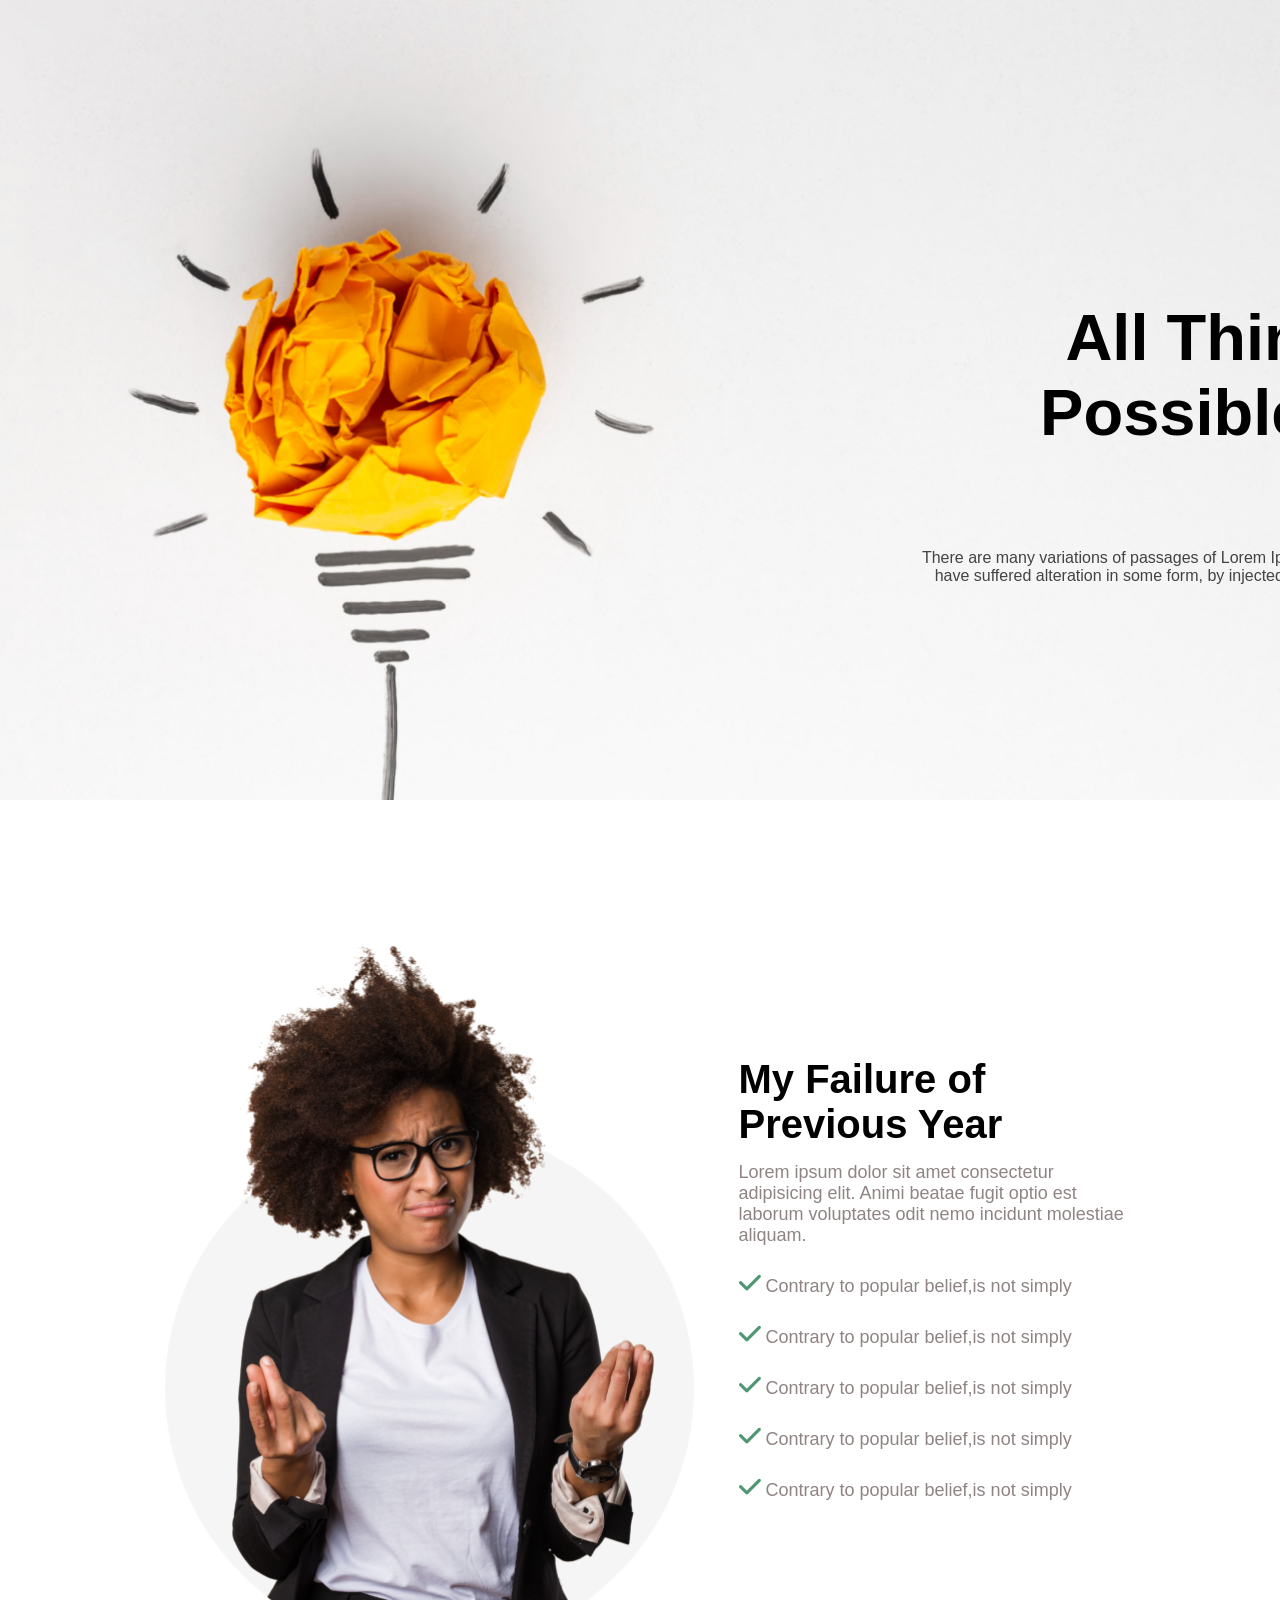
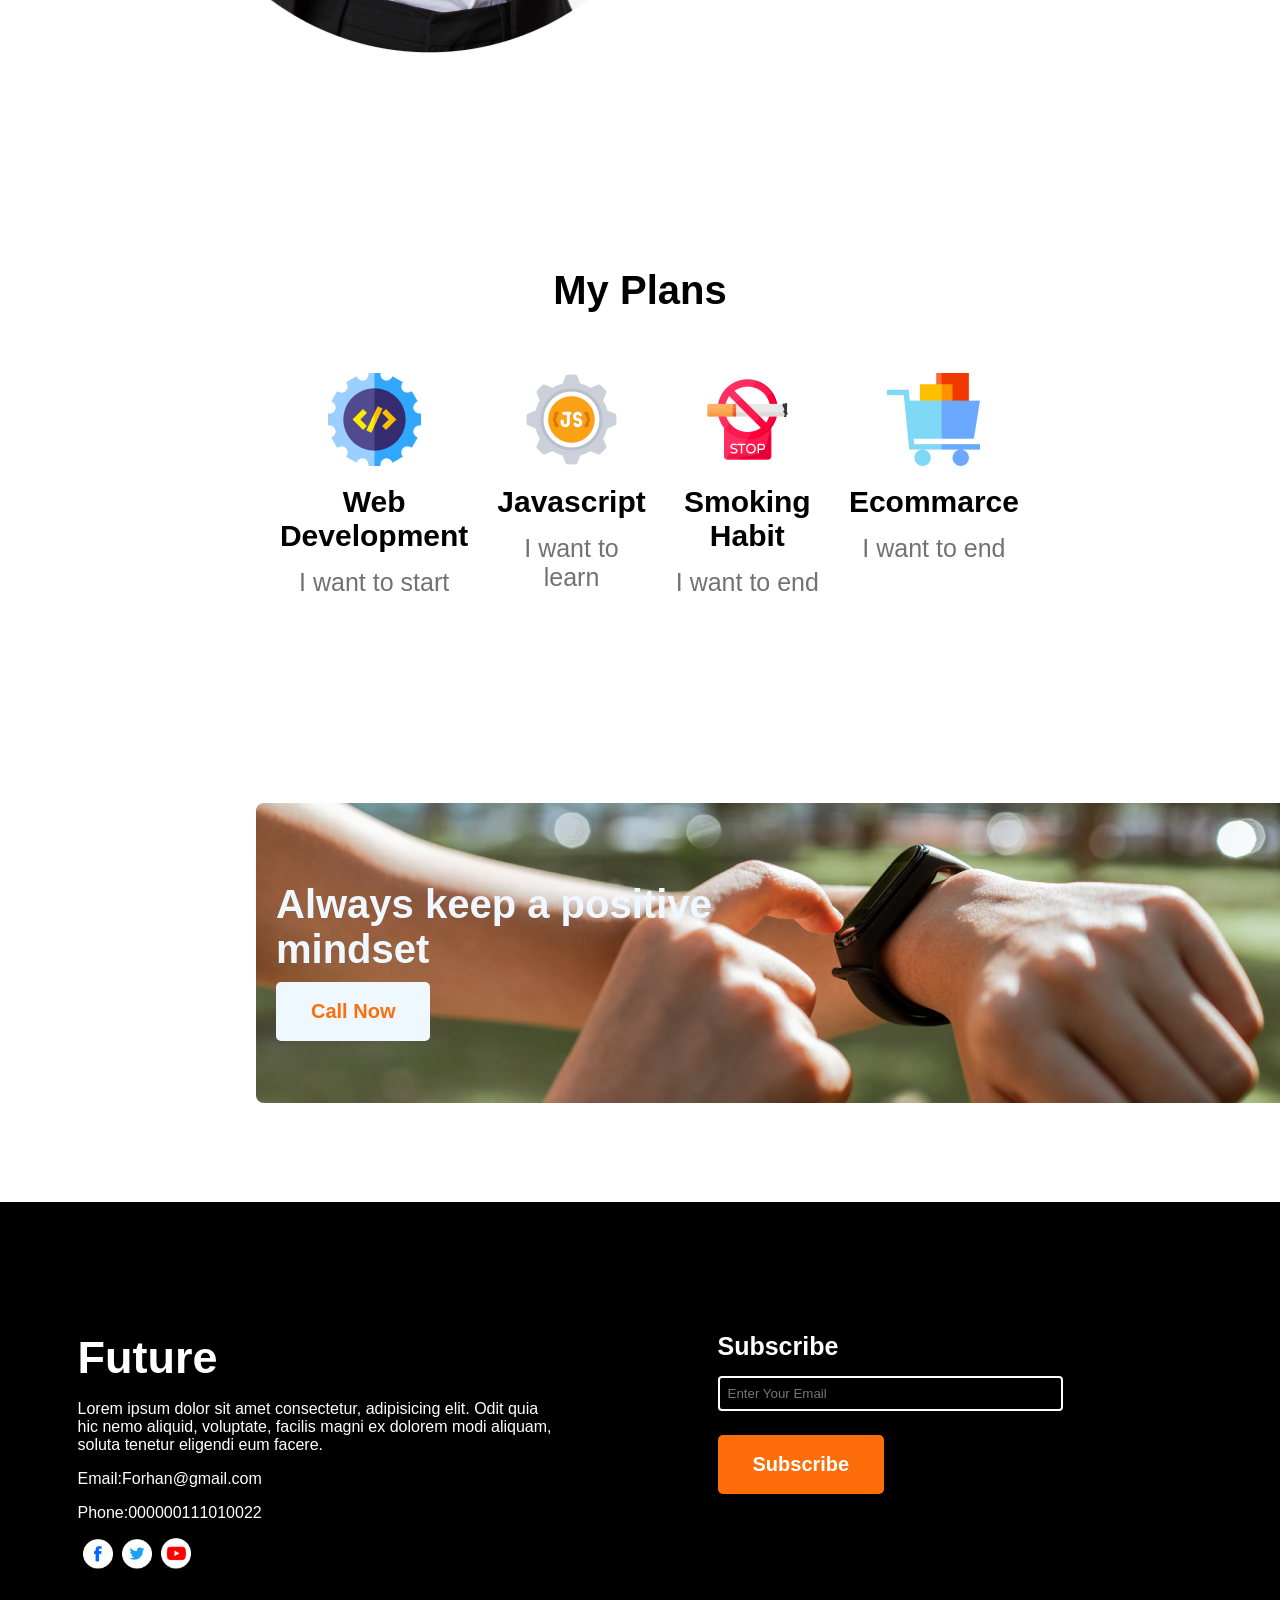
==== assignment.html @ b84331e4 "first repo" ====
<!DOCTYPE html>
<html lang="en">
<head>
    <meta charset="UTF-8">
    <meta http-equiv="X-UA-Compatible" content="IE=edge">
    <meta name="viewport" content="width=device-width, initial-scale=1.0">
    <title>First Assignment</title>
    <link rel="stylesheet" href="styles/style.css">
    <link rel="stylesheet" href="https://cdnjs.cloudflare.com/ajax/libs/font-awesome/6.2.1/css/all.min.css" integrity="sha512-MV7K8+y+gLIBoVD59lQIYicR65iaqukzvf/nwasF0nqhPay5w/9lJmVM2hMDcnK1OnMGCdVK+iQrJ7lzPJQd1w==" crossorigin="anonymous" referrerpolicy="no-referrer" />
    
    
</head>
<body>
    <header class="header">
        <div class="header-contain">
            <h1 class="header-title">All Thinks Are
                Possible If You
                believe</h1>
                <p class="header-sub-title">There are many variations of passages of Lorem Ipsum 
                    available, but the majority have suffered alteration in some 
                    form, by injected humour, or randomised words</p>
                    <button class="btn-primary">content us</button>
        </div>

    </header>

    <!--Failure-->
    <main>  

        <section class="failure-section">   
            <div class="failure-div">   
                <img class="failure-img" src="images/person.png" alt="">

                <div class="failure-content">   
                    <h2 class="failure-title"> My Failure of Previous Year</h2>
                    <p class="failure-description"> Lorem ipsum dolor sit amet consectetur adipisicing elit. Animi beatae fugit optio est laborum voluptates odit nemo incidunt molestiae aliquam.</p>
                            
                    <p class="failure-description"><i class="fa-solid fa-check"></i> Contrary to popular belief,is not simply</p>
                    <p class="failure-description"><i class="fa-solid fa-check"></i> Contrary to popular belief,is not simply</p>
                    <p class="failure-description"><i class="fa-solid fa-check"></i> Contrary to popular belief,is not simply</p>
                    <p class="failure-description"><i class="fa-solid fa-check"></i> Contrary to popular belief,is not simply</p>
                    <p class="failure-description"><i class="fa-solid fa-check"></i> Contrary to popular belief,is not simply</p>
                </div>
            </div>
        </section>

    </main>
        
 
    <!--My Plan-->
    <section class="plan-section">
        <h2 class="plan-head">My Plans</h2>
        <div class="plan-container">
            <div class="plan-item">
                <img src="images/icons/web.png" alt="">
                <h3 class="plan-title">Web Development</h3>
                <p class="plan-description">I want to start</p>
            </div>
            <div class="plan-item">
                <img src="images/icons/js.png" alt="">
                <h3 class="plan-title">Javascript</h3>
                <p class="plan-description">I want to learn</p>
            </div>
            <div class="plan-item">
                <img src="images/icons/smoke.png" alt="">
                <h3 class="plan-title">Smoking Habit</h3>
                <p class="plan-description">I want to end</p>
            </div>
            <div class="plan-item">
                <img src="images/icons/ecom.png" alt="">
                <h3 class="plan-title">Ecommarce</h3>
                <p class="plan-description">I want to end</p>
            </div>
        </div>

    </section>


    <!--Gradient -->


    
        <section class="watch-section">
            <img src="images/watch.png" alt="">
    
           <div class="watch-content">
            <h2 class="watch-title">Always keep a positive mindset</h2>
           
            <button class="watch-button">Call Now</button>
           </div>
    
        </section>

         <!--Footer-->
        <footer class="footer-section">

            <div class="footer-div">   
                <h1 class="future-title">Future</h1>
                <p class="future-description">Lorem ipsum dolor sit amet consectetur, adipisicing elit. Odit quia hic nemo aliquid, voluptate, facilis magni ex dolorem modi aliquam, soluta tenetur eligendi eum facere.</p>

                <p class="future-description">Email:Forhan@gmail.com</p>
                <p class="future-description">Phone:000000111010022</p>

                <div class="icons-div">   
                    <img class="icons" src="images/icons/fb.png" alt="">
                    <img class="icons" src="images/icons/twitter.png" alt="">
                    <img class="icons" src="images//icons/youtube.png" alt="">
                </div>
            </div>

            <div class="footer-div"> 
                <h4 class="footer-subscribe">Subscribe</h4>
                <input class="input" type="text" placeholder="Enter Your Email"> <br> <br>
                <button class="btn-primary">Subscribe</button>
            </div>
        </footer>
   
    
</body>
</html>
---- styles/style.css ----
*{
    margin: 0;
    font-family: 'Open Sans', sans-serif;
}
.header{
    width: 100%;
    height: 800px;
    background-image: url(../images/banner/banner1.png);
    background-repeat: no-repeat;
    background-size: cover;
    
    
  
    
    

}
.header-contain{
        text-align: right;
        margin: 216px 230px 364px 900px;
        padding-top: 300px;
        width: 600px;
        margin-top: auto;
   
        
        
       
    
    
}
.header-title{
    font-weight: 700;
    font-size: 65px;
    margin-bottom: 24px;
    text-align: right; 

}
.header-sub-title{
    font-weight: 400;
    size: 16px;
    color: #444343;
    text-align: right; 
    margin-bottom: 30px;
}
.btn-primary{
    color: white;
    padding: 20px 25px;
    font-weight: 600;
    font-size: 20px;
    text-align: right;
    border-radius: 5px;
    background-color: #FD6E0A;
    border: 0;
    padding: 18px 35px;
     
}



/*failure section*/

.failure-section{
    width: 80%;
    margin: auto;
    margin-top: 130px;
   

}

.failure-div{
    display: flex;
    align-items: center;
    text-align: left;
    justify-content: space-around;
    
}

.failure-img{
    width: 570px;
    height: 723px;
}

.failure-content{
   text-align: left;

   width: 400px;
}


.failure-title{
    font-weight: 700;
    font-size: 40px;
    margin-bottom: 15px;

}

.failure-description{
    font-size: 18px;
    font-weight: 400;
    color:rgb(143, 131, 131);
    margin-bottom: 25px;
}

.fa-solid{
    color: rgb(79, 151, 115);
    font-size: 25px;
}

.failure-description li {
    list-style: none;
}

/*My plan*/

.plan-section{
    width: 60%;
    margin: auto;
    margin-bottom: 200px;
    
    
    
}
.plan-head{
    font-size: 40px;
    font-weight: 700;
    text-align: center;
    margin-top: 215px;
    margin-bottom: 55px;
    
    
}

.plan-container{
    display: flex;
    justify-content: space-between;
    
}
.plan-container img {
    align-items: center;
    
}

.plan-item{
 
    text-align: center;
    padding: 5px;
}
.plan-title{
    font-weight: 700;
    font-size: 30px;
    margin: 15px 0;
    
}
.plan-description{
    font-weight: 500;
    font-size: 25px;
    color: #737272;
    
}
.plan-item{
    align-items: center;
}


/*watch section*/

.watch-section{
    width: 60%;
    height: 400px;
    margin:auto;
    position: relative;
    
    
   
}
.watch-content{
    position: absolute;
    top:20%;
    margin-left: 20px;
    
    
   
    
    
}

.watch-title{
    width:450px;
    font-weight: 700;
    font-size: 40px;
    color: aliceblue;
}

.watch-button{
    color: #FD6E0A;
    padding: 20px 25px;
    font-weight: 600;
    font-size: 20px;
    text-align: right;
    border-radius: 5px;
    background-color: aliceblue;
    border: 0;
    padding: 18px 35px;
    margin-top: 10px;
}



/*--Footer--*/

.footer-section{
    background-color:black;
    display: flex;
    width: 100%;
    height: 500px;
    justify-content: space-around;

}

.footer-div{
    width:485px;
    height: 317px;
    text-align: left;
    margin-top: 130px;
    margin-left: 230;
   
}

.footer-subscribe{
    margin-bottom: 15px;
    font-weight: 600;
    font-size: 25px;
    color: #FFFFFF;
}

.input{
    width: 325px;
    padding: 8px;
    border-radius: 4px;
    border:solid 2px white;
    margin-bottom: 6px;
    background-color: black;
}


.future-title{
    font-weight: 700;
    font-size: 45px;
    color: #FFFFFF;
    margin-bottom: 16px;
}

.future-description{
    font-weight: 400;
    font-size: 16px;
    color: #FFFFFF;
    margin-bottom: 16px;
}

.icons{
    width: 30px;
    margin-left: 5px;
}
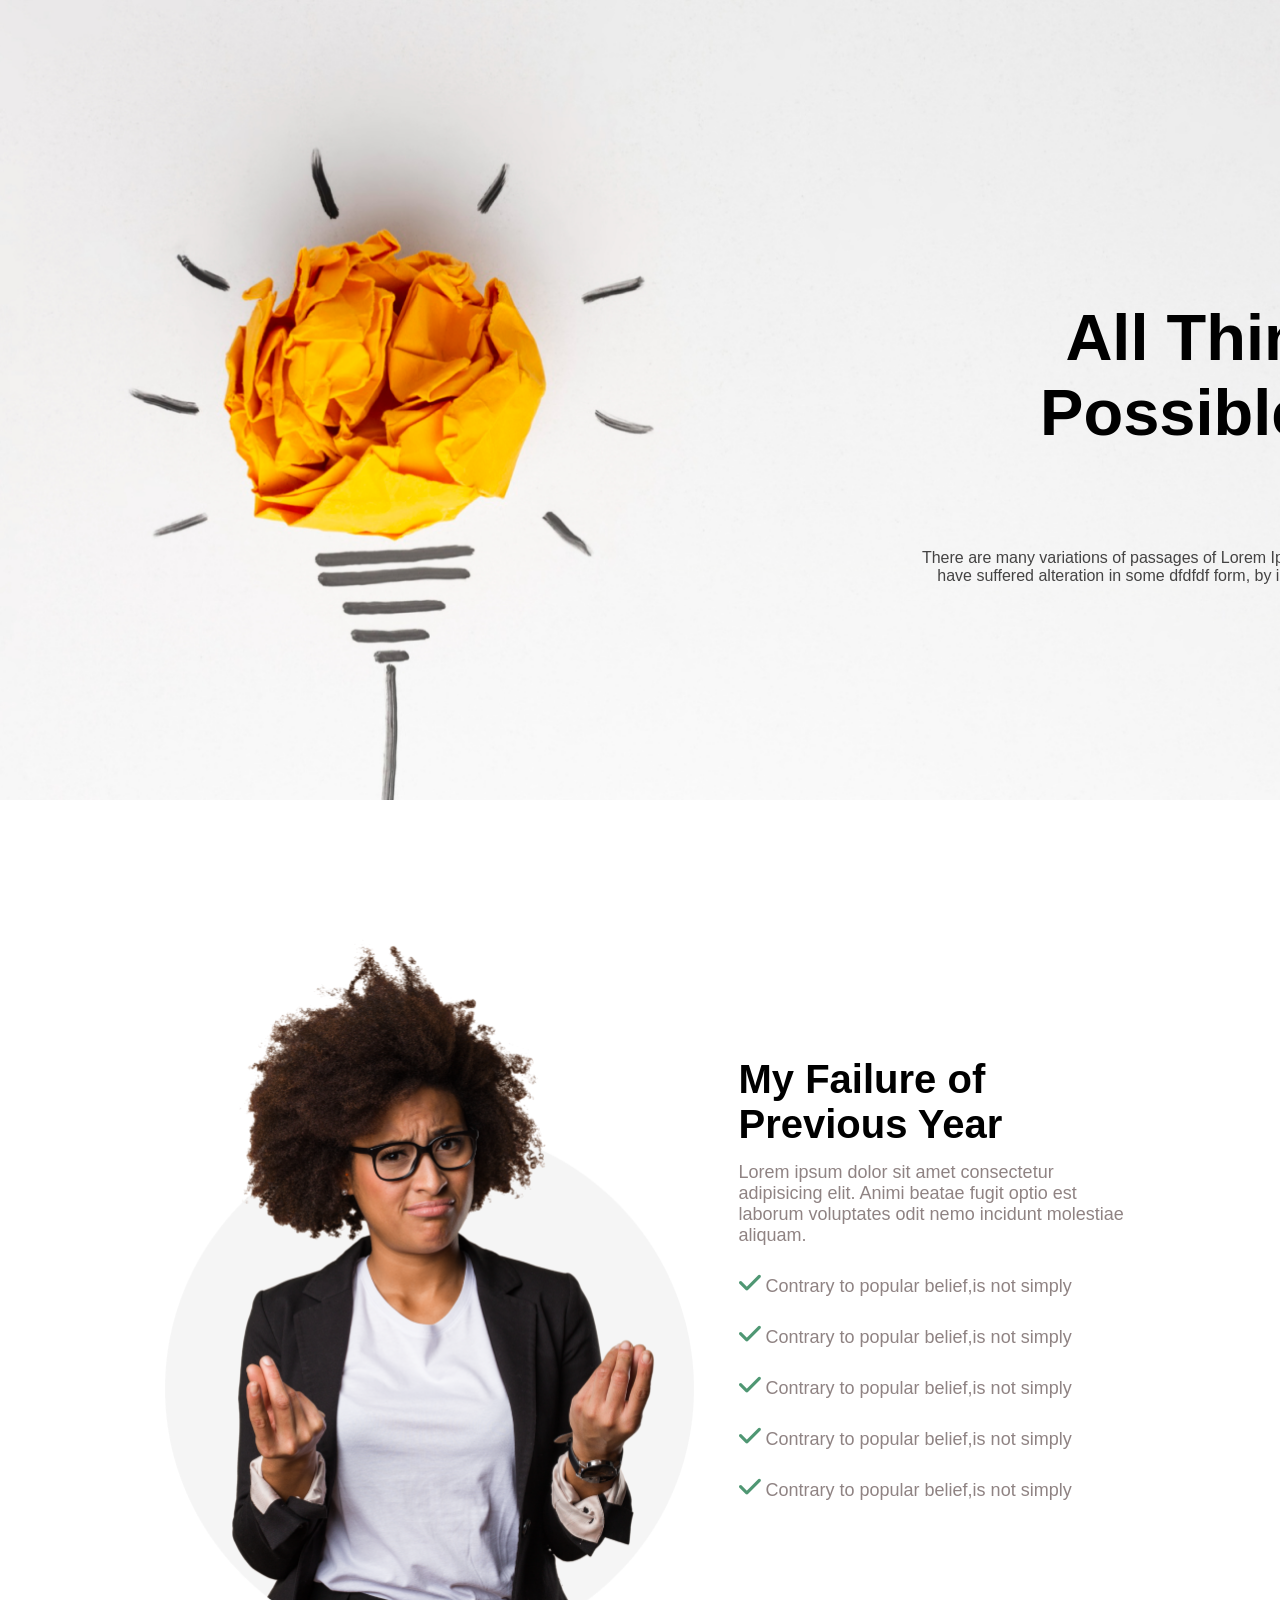
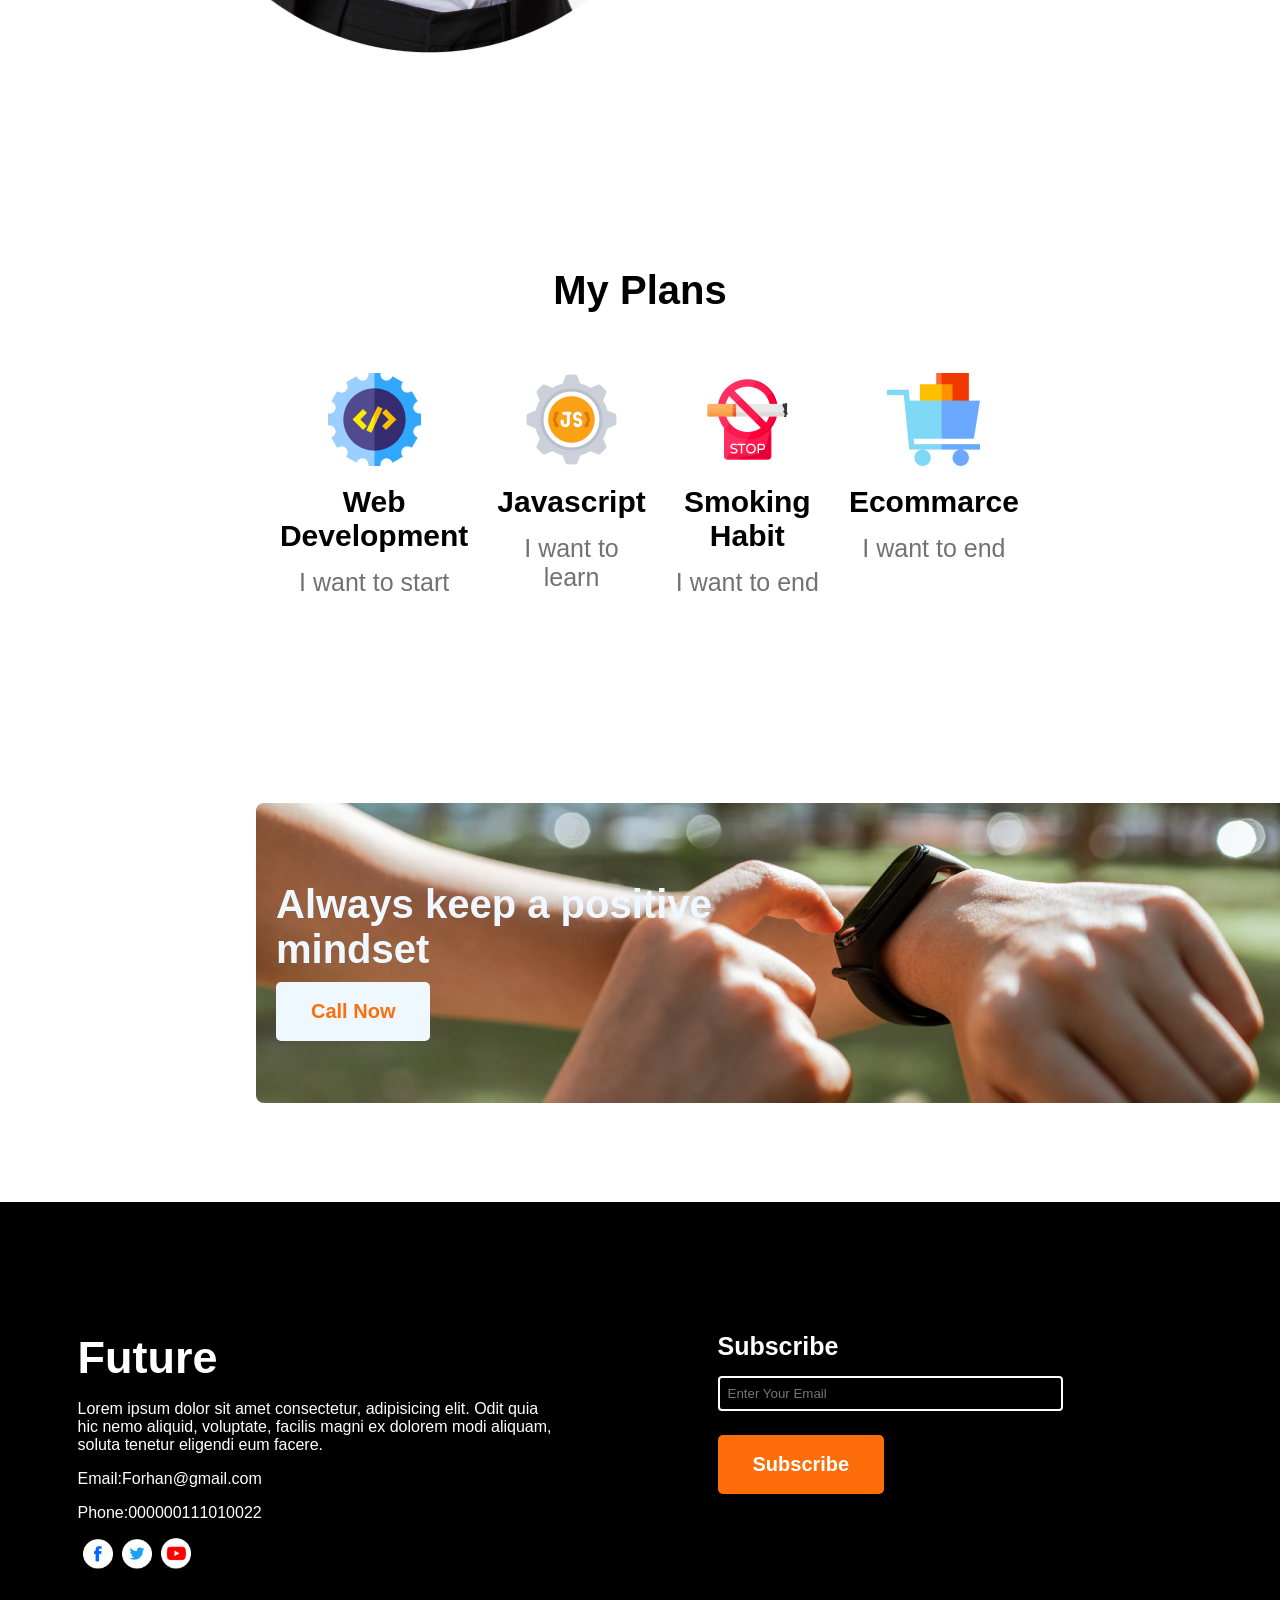
==== commit 8a41f390: "hehehe" ====
--- a/assignment.html
+++ b/assignment.html
@@ -17,7 +17,7 @@
                 Possible If You
                 believe</h1>
                 <p class="header-sub-title">There are many variations of passages of Lorem Ipsum 
-                    available, but the majority have suffered alteration in some 
+                    available, but the majority have suffered alteration in some dfdfdf
                     form, by injected humour, or randomised words</p>
                     <button class="btn-primary">content us</button>
         </div>
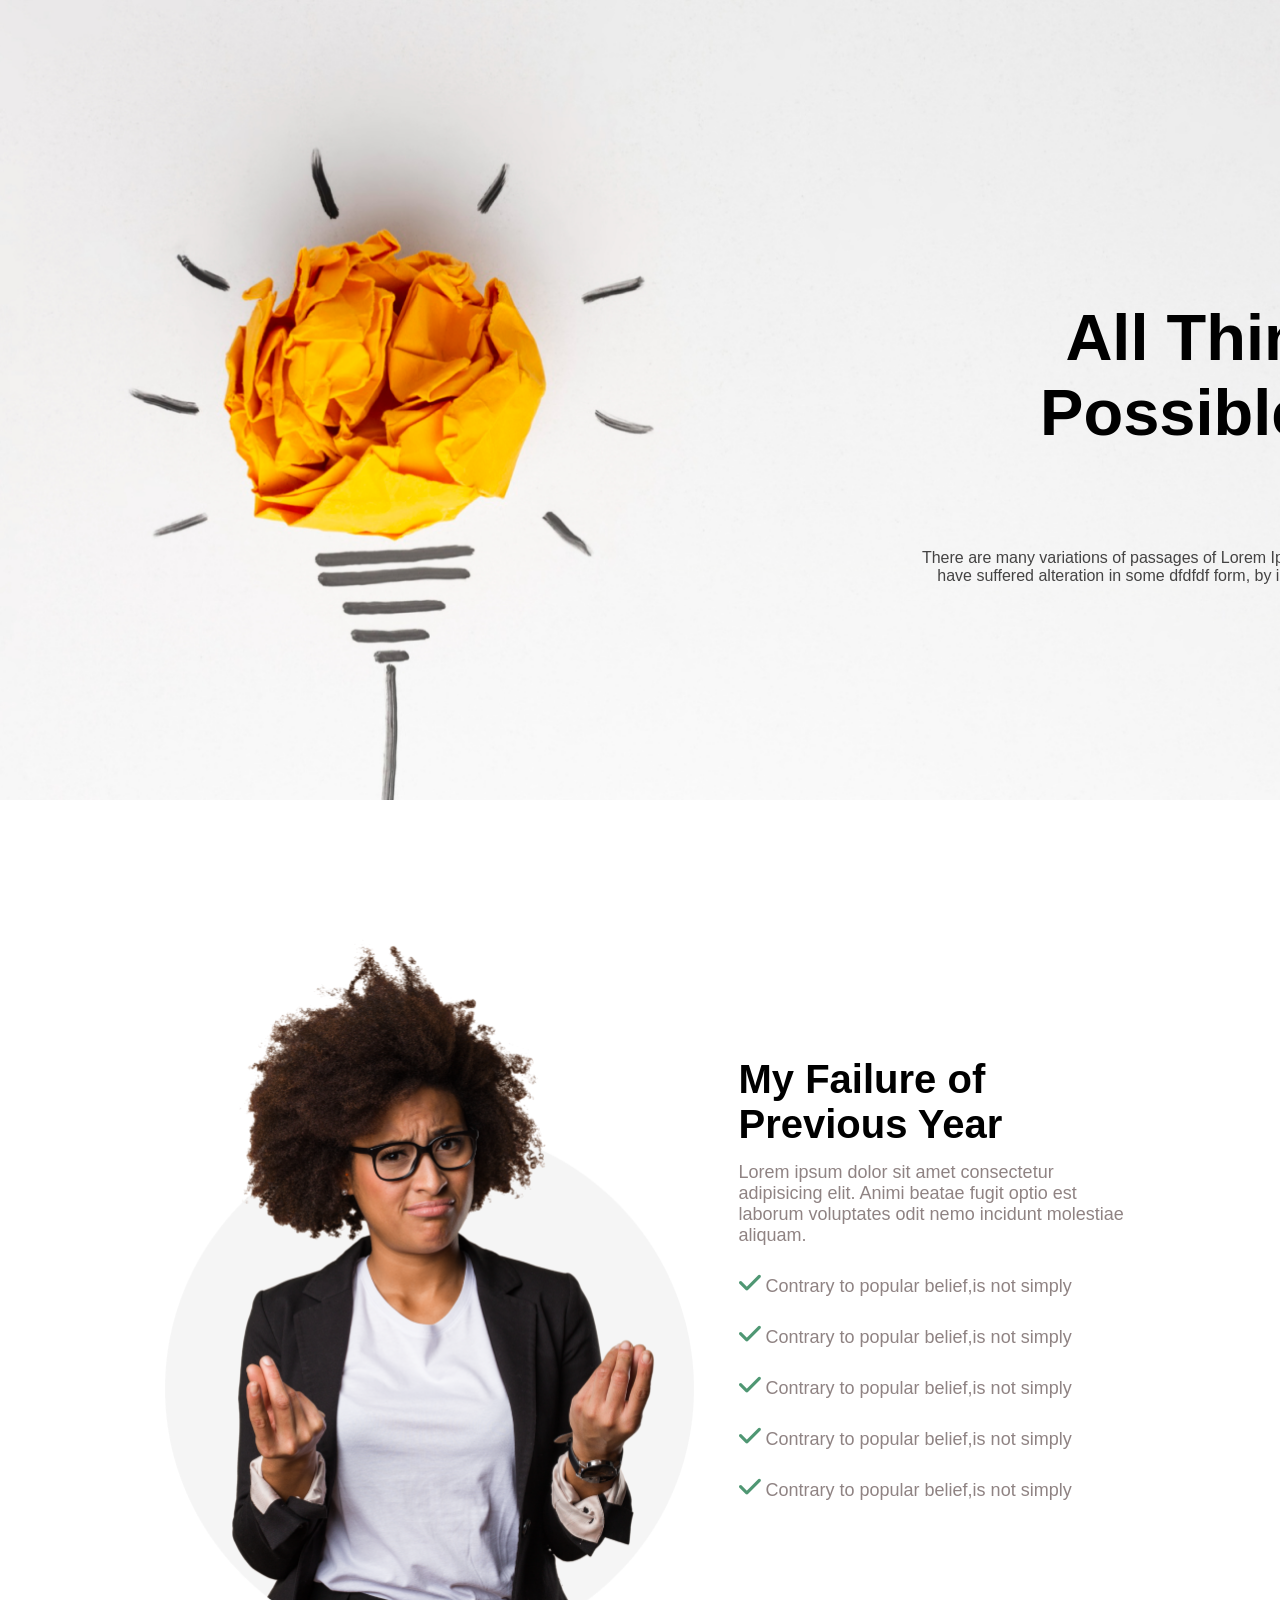
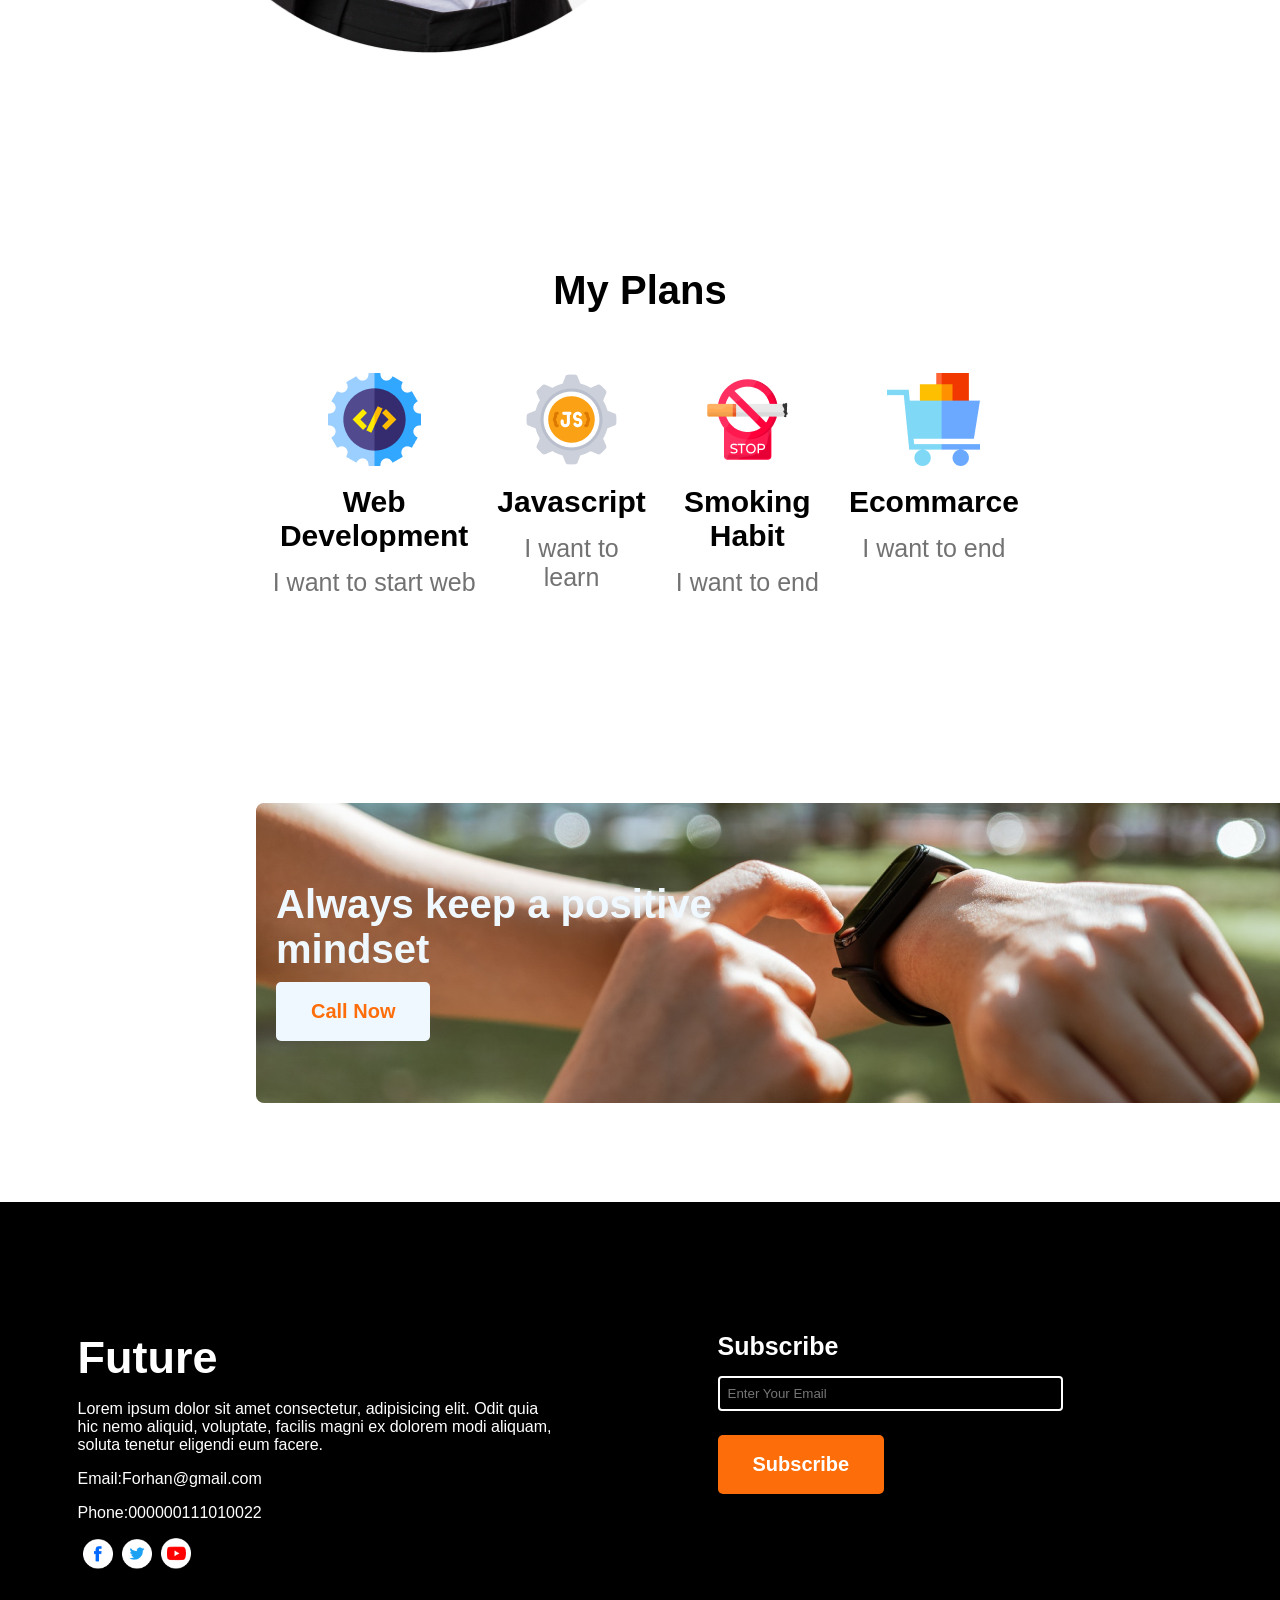
==== commit 237cf03a: "final" ====
--- a/assignment.html
+++ b/assignment.html
@@ -54,7 +54,7 @@
             <div class="plan-item">
                 <img src="images/icons/web.png" alt="">
                 <h3 class="plan-title">Web Development</h3>
-                <p class="plan-description">I want to start</p>
+                <p class="plan-description">I want to start web</p>
             </div>
             <div class="plan-item">
                 <img src="images/icons/js.png" alt="">
